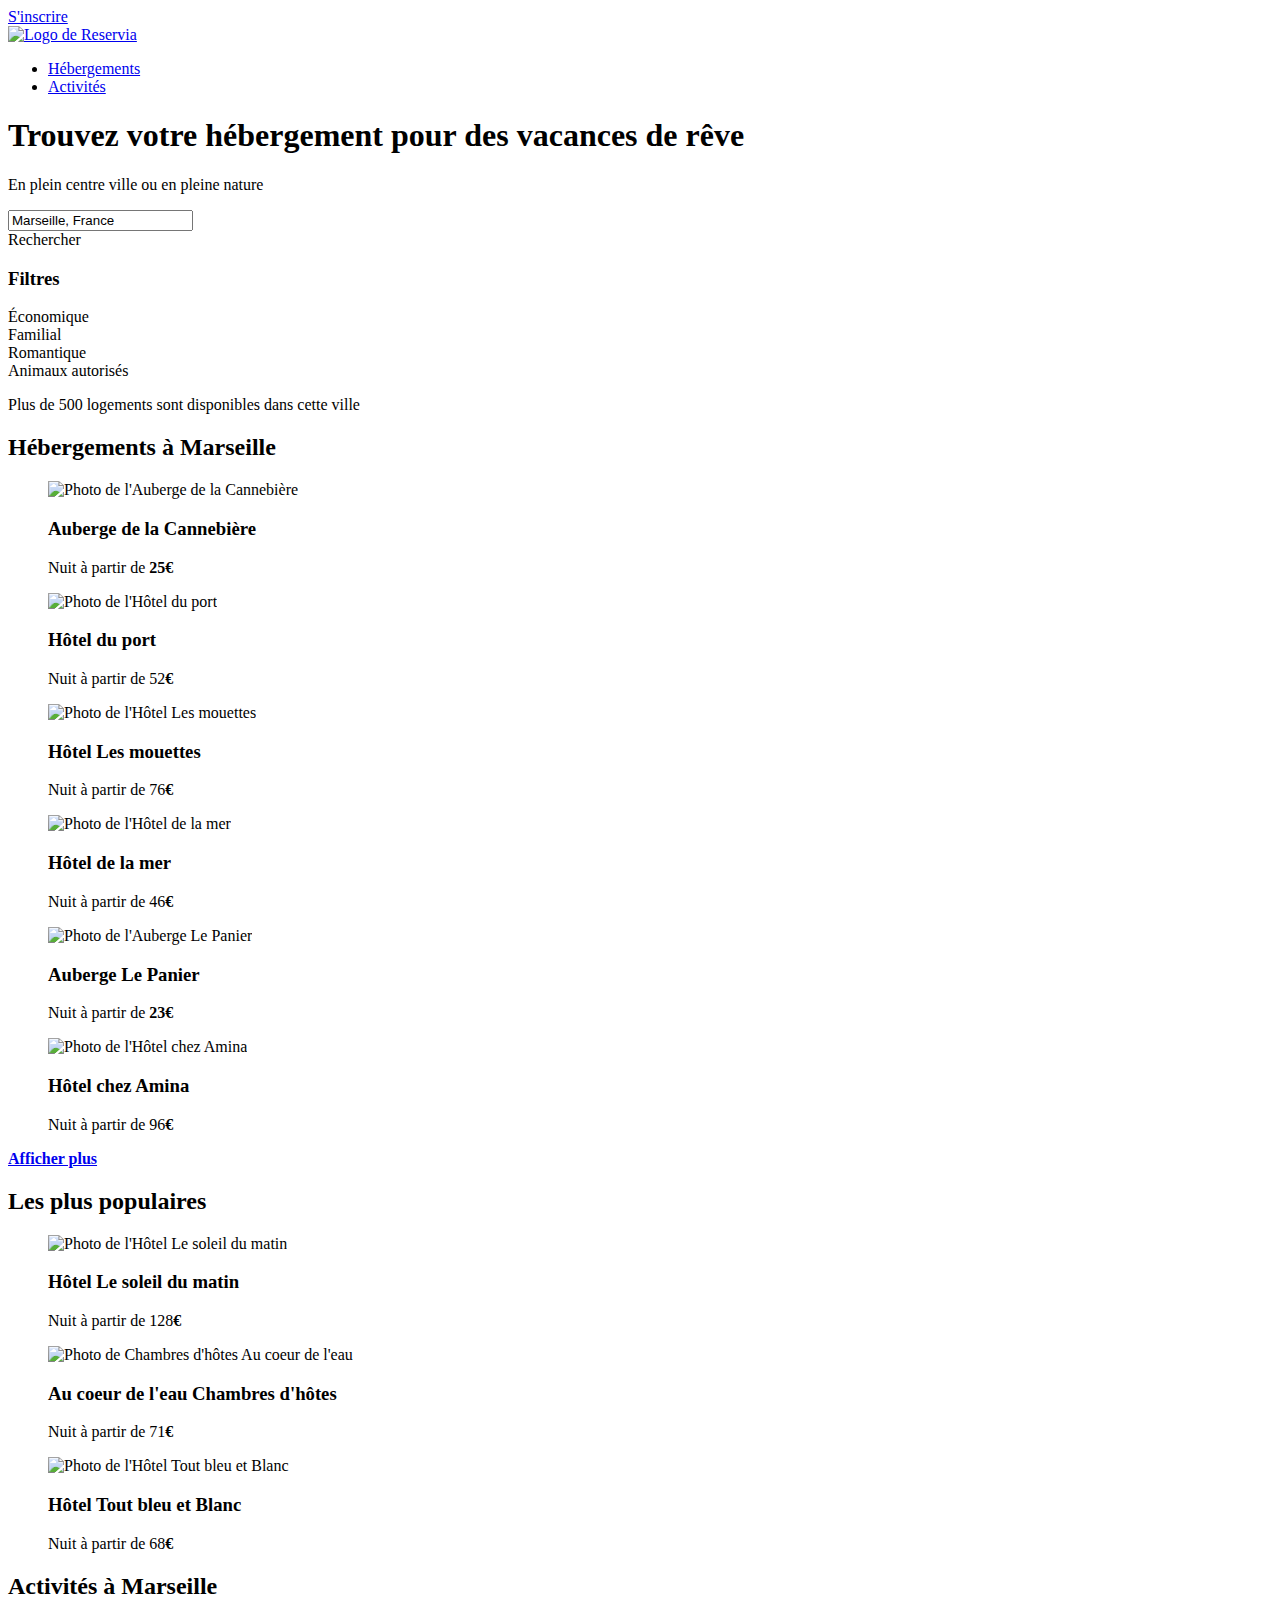
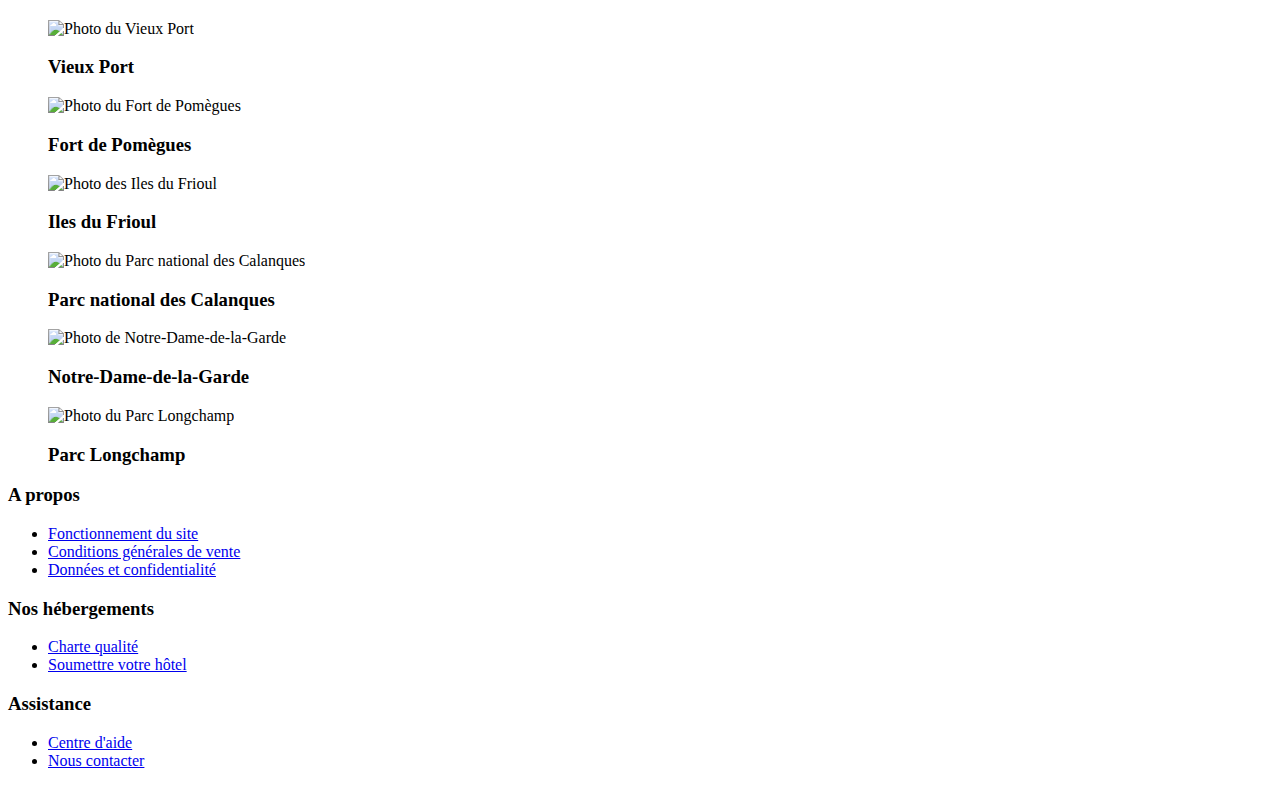
==== index.html @ a8f0eba1 "Changement de nom page principale" ====
<!DOCTYPE html>
<html lang="fr">
<head>
    <meta charset="UTF-8">
    <meta http-equiv="X-UA-Compatible" content="IE=edge">
    <meta name="viewport" content="width=device-width, initial-scale=1.0">
    <title>Reservia</title>
    
    <!-- Google font Raleway -->
    <link href="https://fonts.googleapis.com/css2?family=Raleway&display=swap" rel="stylesheet" /> 
    
    <!-- Fontawesome icones -->
    <link rel="preconnect" href="https://fonts.awesome.com" /> 
    <script src="https://kit.fontawesome.com/9919d0fa00.js" crossorigin="anonymous"></script>
    
    <link rel="stylesheet" href="style.css" />
  
</head>

<body>
    <!-- Bloc qui contient toute la page, pour limiter la largeur en prévision des écrans extrêmement larges -->
    <div class="page">

        <!-- Header -->
        <header>

            <!-- Lien S'inscrire -->
            <a class="inscription" href="#">S'inscrire</a>
            
            <!-- Logo -->
            <div class="logo">
                <a href="#" id="logo"><img src="images/logo/reservia.svg" alt="Logo de Reservia"></a>
            </div>               
            
            <!-- Menu -->
            <nav>
                <ul>
                    <li><a href="#hebergements">Hébergements</a></li>
                    <li><a href="#activites">Activités</a></li>
                </ul>
            </nav>  
            
        </header>
        
        <!-- Titre et sous-titre-->
        <div class="titre">    
            <h1>Trouvez votre hébergement pour des vacances de rêve</h1>
            <p>En plein centre ville ou en pleine nature</p>
        </div>
        
        <!--Recherche-->
        <!--Barre de recherche et icone, icone version mobile,  devient rechercher sur grand ecran--> 
        <div class="recherche">  
            <i class="map fas fa-map-marker-alt"></i> 
            <input type="search" value="Marseille, France"/>        
            <i class="iconetel fas fa-search"></i>
            <div class="iconepc">Rechercher</div>     
        </div>
        
        <!--Section Filtres-->
        <section class="filtres">
            <h3>Filtres</h3>
            <!--filtres et icones-->
            <div>
                <div class="filtre"><i class="fas fa-money-bill-wave fa-lg"></i>Économique</div>   
                <div class="filtre"><i class="fas fa-child fa-lg"></i>Familial</div>
                <div class="filtre"><i class="fas fa-heart fa-lg"></i>Romantique</div>
                <div class="filtre"><i class="fas fa-dog fa-lg"></i>Animaux autorisés</div>
            </div>
        </section>
      
        <!-- Phrase d'info et icone-->
        <div class="info">
            <div class="icone"><i class="fas fa-info fa-xs"></i></div>         
            <p>Plus de 500 logements sont disponibles dans cette ville</p>
        </div>
     
       
        <!--Conteneur section hebergements et populaires [mise en page flexbox]-->    
        <div class="conteneur-hebergements">
            <!--Section Hebergements-->
            <section id="hebergements" class="leshebergements">
                <h2>Hébergements à Marseille</h2>
                <div class="grille-hebergements-pop">
                    <!--Element hebergement 1-->
                    <div class="hebergement">
                        <!--figure-->
                        <figure>
                            <!--image et texte alternatif -->
                            <img src="images/hebergements/3_medium/marcus-loke-WQJvWU_HZFo-unsplash.jpg" alt="Photo de l'Auberge de la Cannebière" />
                            <!--figcaption légende-->
                            <figcaption>
                                <h3>Auberge de la Cannebière</h3>
                                <p>Nuit à partir de <strong>25€</strong></p> 
                                <div>
                                    <!--icone étoile et couleur-->
                                    <i class="fas fa-star bleu"></i>
                                    <i class="fas fa-star bleu"></i>
                                    <i class="fas fa-star bleu"></i>
                                    <i class="fas fa-star bleu"></i>
                                    <i class="fas fa-star grisclair"></i>
                                </div>
                            </figcaption>
                        </figure>
                    </div> 
                    <!--Element hebergement 2-->
                    <div class="hebergement">
                        <figure>
                            <img src="images/hebergements/3_medium/fred-kleber-gTbaxaVLvsg-unsplash.jpg" alt="Photo de l'Hôtel du port" />
                            <figcaption>
                                <h3>Hôtel du port</h3>
                                <p>Nuit à partir de 52<strong>€</strong></p>
                                <div>
                                    <i class="fas fa-star bleu"></i>
                                    <i class="fas fa-star bleu"></i>
                                    <i class="fas fa-star bleu"></i>
                                    <i class="fas fa-star bleu"></i>
                                    <i class="fas fa-star bleu"></i>
                                </div>
                            </figcaption>
                        </figure>     
                    </div>
                    <!--Element hebergement 3-->
                    <div class="hebergement">
                        <figure>
                            <img src="images/hebergements/3_medium/reisetopia-B8WIgxA_PFU-unsplash.jpg" alt="Photo de l'Hôtel Les mouettes" />
                            <figcaption>
                                <h3>Hôtel Les mouettes</h3>
                                <p>Nuit à partir de 76<strong>€</strong></p>
                                <div>
                                    <i class="fas fa-star bleu"></i>
                                    <i class="fas fa-star bleu"></i>
                                    <i class="fas fa-star bleu"></i>
                                    <i class="fas fa-star bleu"></i>
                                    <i class="fas fa-star grisclair"></i>
                                </div>
                            </figcaption>
                        </figure>
                    </div>
                    <!--Element hebergement 4-->
                    <div class="hebergement"> 
                        <figure>
                            <img src="images/hebergements/3_medium/annie-spratt-Eg1qcIitAuA-unsplash.jpg" alt="Photo de l'Hôtel de la mer" />
                            <figcaption>
                                <h3>Hôtel de la mer</h3>
                                <p>Nuit à partir de 46<strong>€</strong></p>
                                <div>
                                    <i class="fas fa-star bleu"></i>
                                    <i class="fas fa-star bleu"></i>
                                    <i class="fas fa-star bleu"></i>
                                    <i class="fas fa-star grisclair"></i>
                                    <i class="fas fa-star grisclair"></i>
                                </div>
                            </figcaption>
                        </figure>            
                    </div>
                    <!--Element hebergement 5-->
                    <div class="hebergement">   
                        <figure>
                            <img src="images/hebergements/3_medium/nicate-lee-kT-ZyaiwBe0-unsplash.jpg" alt="Photo de l'Auberge Le Panier" />
                            <figcaption>
                                <h3>Auberge Le Panier</h3>
                                <p>Nuit à partir de <strong>23€</strong></p>
                                <div>
                                    <i class="fas fa-star bleu"></i>
                                    <i class="fas fa-star bleu"></i>
                                    <i class="fas fa-star bleu"></i>
                                    <i class="fas fa-star bleu"></i>
                                    <i class="fas fa-star grisclair"></i>
                                </div>
                            </figcaption>
                        </figure>            
                    </div>
                    <!--Element hebergement 6-->
                    <div class="hebergement">
                        <figure>
                            <img src="images/hebergements/3_medium/febrian-zakaria-M6S1WvfW68A-unsplash.jpg" alt="Photo de l'Hôtel chez Amina" />
                            <figcaption>
                                <h3>Hôtel chez Amina</h3>
                                <p>Nuit à partir de 96<strong>€</strong></p>
                                <div>
                                    <i class="fas fa-star bleu"></i>
                                    <i class="fas fa-star bleu"></i>
                                    <i class="fas fa-star bleu"></i>
                                    <i class="fas fa-star bleu"></i>
                                    <i class="fas fa-star bleu"></i>
                                </div>
                            </figcaption>    
                        </figure>        
                    </div>
                </div> 

            
                <p class="afficher-plus"><a href="#"><strong>Afficher plus</strong></a></p>
                

            </section> <!-- / section hebergements-->

            <!--Aside Populaires-->
            <aside class="populaires">
                <h2>Les plus populaires<i class="icone fas fa-chart-line"></i></h2>
        
                <div class="grille-hebergements-pop">
                    <!--Element populaire 1-->
                    <div class="populaire">
                        <!--figure contenant l'image, la légende (figcaption), la note (les icones)-->
                        <figure>
                            <img src="images/hebergements/3_medium/emile-guillemot-Bj_rcSC5XfE-unsplash.jpg" alt="Photo de l'Hôtel Le soleil du matin" />
                            <figcaption>
                                <h3>Hôtel Le soleil du matin</h3>
                                <p>Nuit à partir de 128<strong>€</strong></p>
                                <div>
                                    <i class="fas fa-star bleu"></i>
                                    <i class="fas fa-star bleu"></i>
                                    <i class="fas fa-star bleu"></i>
                                    <i class="fas fa-star bleu"></i>
                                    <i class="fas fa-star bleu"></i>
                                </div>
                            </figcaption>    
                        </figure>        
                    </div>
                    <!--Element populaire 2-->
                    <div class="populaire">  
                        <figure>
                            <img src="images/hebergements/3_medium/aw-creative-VGs8z60yT2c-unsplash.jpg" alt="Photo de Chambres d'hôtes Au coeur de l'eau" />
                            <figcaption>
                                <h3>Au coeur de l'eau Chambres d'hôtes</h3>
                                <p>Nuit à partir de 71<strong>€</strong></p>
                                <div>
                                <i class="fas fa-star bleu"></i>
                                <i class="fas fa-star bleu"></i>
                                <i class="fas fa-star bleu"></i>
                                <i class="fas fa-star bleu"></i>
                                <i class="fas fa-star grisclair"></i>
                                </div>
                            </figcaption>    
                        </figure>        
                    </div>
                    <!--Element populaire 3-->
                    <div class="populaire">  
                        <figure>
                            <img src="images/hebergements/3_medium/febrian-zakaria-sjvU0THccQA-unsplash.jpg" alt="Photo de l'Hôtel Tout bleu et Blanc" />
                            <figcaption>
                                <h3>Hôtel Tout bleu et Blanc</h3>
                                <p>Nuit à partir de 68<strong>€</strong></p>
                                <div>
                                    <i class="fas fa-star bleu"></i>
                                    <i class="fas fa-star bleu"></i>
                                    <i class="fas fa-star bleu"></i>
                                    <i class="fas fa-star bleu"></i>
                                    <i class="fas fa-star grisclair"></i>
                                </div>
                            </figcaption>
                        </figure>        
                    </div>
                </div>
            </aside>
        </div> <!-- div du conteneur-hebergements/pop -->

        <!--Conteneur du bloc activites [mise en page flexbox] -->    
        <div class="conteneuractivites">
            <section id="activites" class="lesactivites">
                <h2>Activités à Marseille</h2>
                <div class="grille-activites">
                    <div class="column lesactivites activite1">
                        <figure>
                            <img src="images/activites/4_small/reno-laithienne-QUgJhdY5Fyk-unsplash.jpg" alt="Photo du Vieux Port" />
                            <figcaption>
                                <h3>Vieux Port</h3>
                            </figcaption>
                        </figure>
                    </div>
                    <div class="column">
                        <div class="lesactivites activite2">
                            <figure>
                                <img src="images/activites/4_small/paul-hermann-QFTrLdQIRhI-unsplash.jpg" alt="Photo du Fort de Pomègues" />
                                <figcaption>
                                    <h3>Fort de Pomègues</h3>
                                </figcaption> 
                            </figure>  
                        </div>
                        <div class="lesactivites activite3">
                            <figure>
                                <img src="images/activites/4_small/kevin-hikari-rV_Qd1l-VXg-unsplash.jpg" alt="Photo des Iles du Frioul" />
                                <figcaption>
                                    <h3>Iles du Frioul</h3>
                                </figcaption>
                            </figure>  
                        </div>
                    </div>
                    <div class="column lesactivites activite4">
                        <figure>
                            <img src="images/activites/4_small/kilyan-sockalingum-NR8-cBCN3aI-unsplash.jpg" alt="Photo du Parc national des Calanques" />
                            <figcaption>
                                <h3>Parc national des Calanques</h3>
                            </figcaption>   
                        </figure>    
                    </div>
                    <div class="column">
                        <div class="lesactivites activite5">
                            <figure>
                                <img src="images/activites/4_small/florian-wehde-xW9e8gdotxI-unsplash.jpg" alt="Photo de Notre-Dame-de-la-Garde" />
                                <figcaption>
                                    <h3>Notre-Dame-de-la-Garde</h3>
                                </figcaption>
                            </figure>    
                        </div>
                        <div class="lesactivites activite6">
                            <figure>
                                <img src="images/activites/4_small/lena-paulin-wH2-EJoDcV0-unsplash.jpg" alt="Photo du Parc Longchamp" />
                                <figcaption>
                                    <h3>Parc Longchamp</h3>
                                </figcaption>   
                            </figure>  
                        </div>
                    </div>
                </div>
            </section>       
        </div> <!--conteneur-activites-->
        
        <footer>
        
            <div class="blocfooter">       
                <h3>A propos</h3>
                <ul>
                    <li><a href="#">Fonctionnement du site</a></li>
                    <li><a href="#">Conditions générales de vente</a></li>
                    <li><a href="#">Données et confidentialité</a></li>
                </ul>
            </div>
            <div class="blocfooter">       
                <h3>Nos hébergements</h3>
                <ul>
                    <li><a href="#">Charte qualité</a></li>
                    <li><a href="#">Soumettre votre hôtel</a></li>
                </ul>
            </div>
            <div class="blocfooter">       
                <h3>Assistance</h3>
                <ul>
                    <li><a href="#">Centre d'aide</a></li>
                    <li><a href="#">Nous contacter</a></li>
                </ul>
            </div>

        </footer>
    </div> <!-- page -->
</body>        
</html>
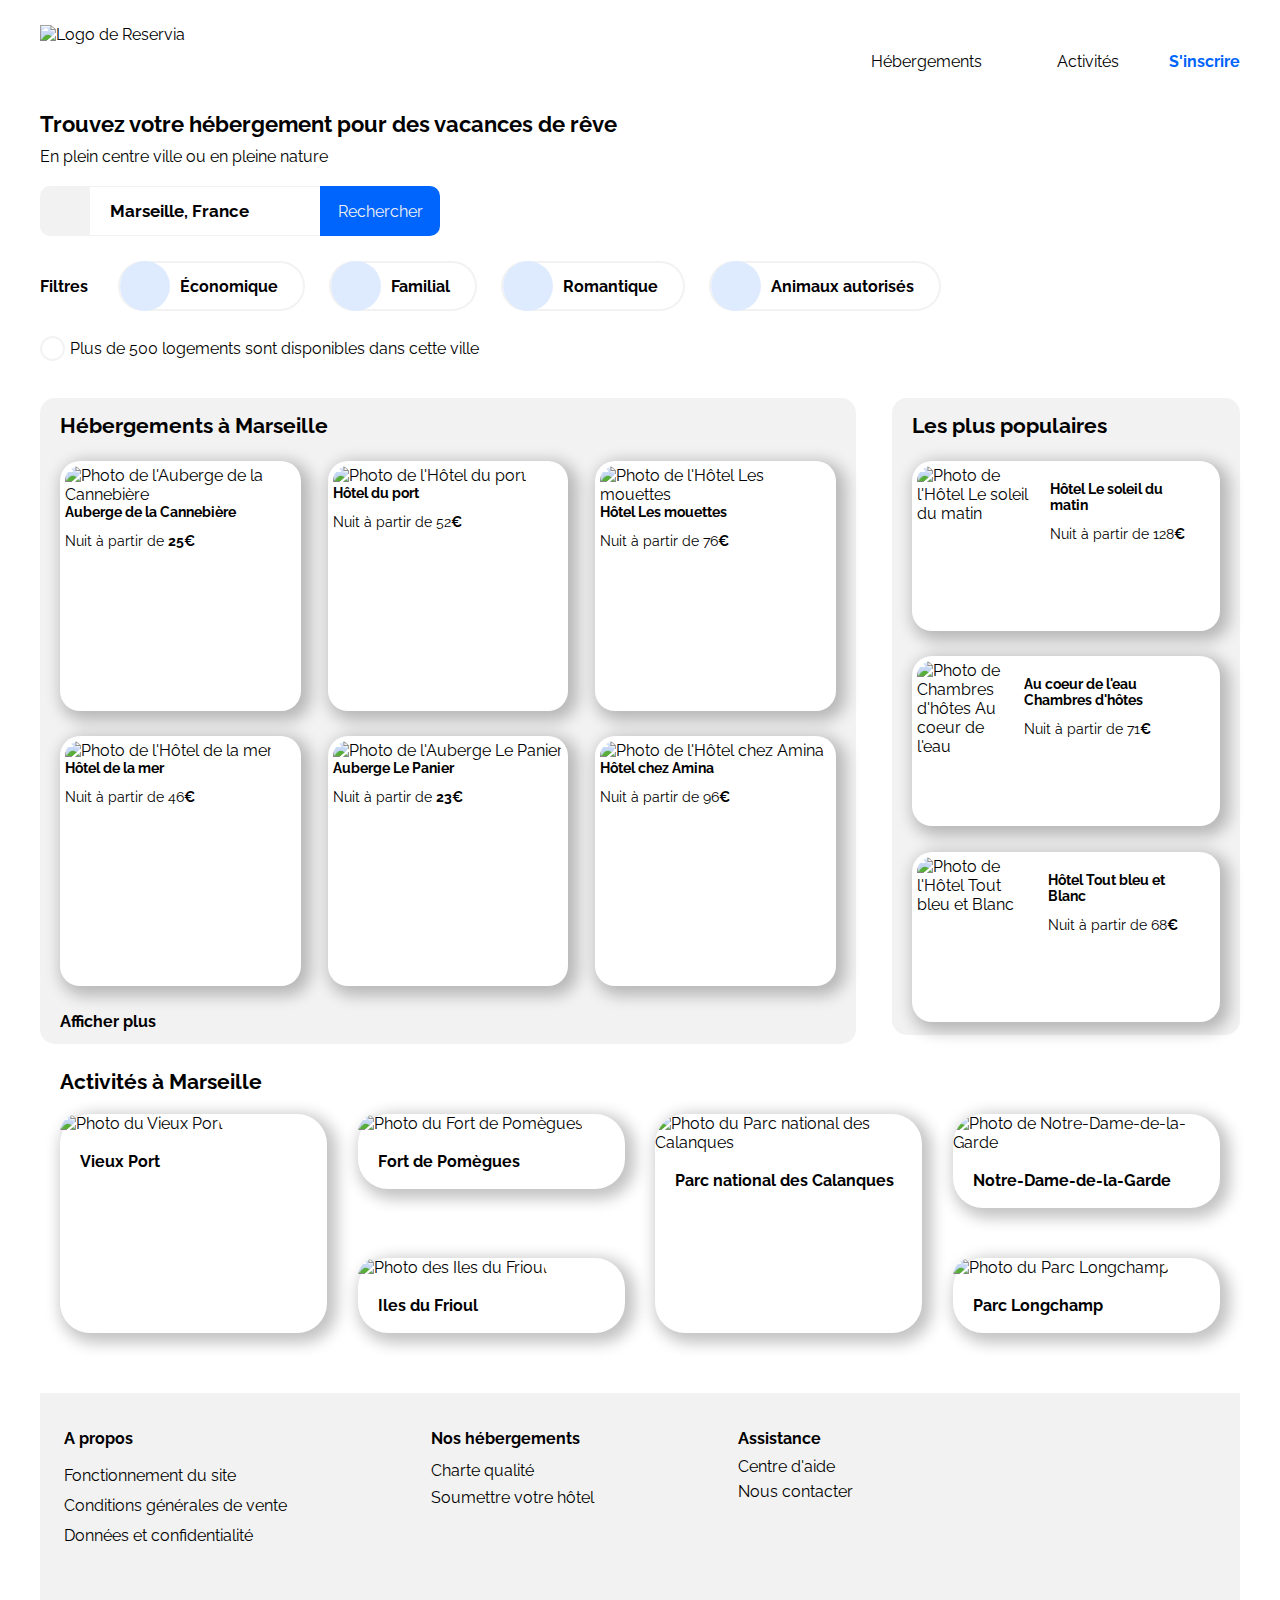
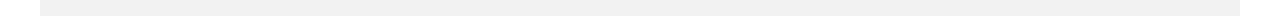
==== commit 75f93435: "Projet 2 Reservia" ====
--- a/index.html
+++ b/index.html
@@ -21,8 +21,8 @@
     <!-- Bloc qui contient toute la page, pour limiter la largeur en prévision des écrans extrêmement larges -->
     <div class="page">
 
-        <!-- Header -->
-        <header>
+        <!-- Header --> 
+        <header> 
 
             <!-- Lien S'inscrire -->
             <a class="inscription" href="#">S'inscrire</a>
@@ -227,14 +227,14 @@
                                 <h3>Au coeur de l'eau Chambres d'hôtes</h3>
                                 <p>Nuit à partir de 71<strong>€</strong></p>
                                 <div>
-                                <i class="fas fa-star bleu"></i>
-                                <i class="fas fa-star bleu"></i>
-                                <i class="fas fa-star bleu"></i>
-                                <i class="fas fa-star bleu"></i>
-                                <i class="fas fa-star grisclair"></i>
+                                    <i class="fas fa-star bleu"></i>
+                                    <i class="fas fa-star bleu"></i>
+                                    <i class="fas fa-star bleu"></i>
+                                    <i class="fas fa-star bleu"></i>
+                                    <i class="fas fa-star grisclair"></i>
                                 </div>
                             </figcaption>    
-                        </figure>        
+                        </figure>         
                     </div>
                     <!--Element populaire 3-->
                     <div class="populaire">  
@@ -314,7 +314,7 @@
                             </figure>  
                         </div>
                     </div>
-                </div>
+                </div> 
             </section>       
         </div> <!--conteneur-activites-->
         
@@ -346,4 +346,4 @@
         </footer>
     </div> <!-- page -->
 </body>        
-</html>    +</html>     --- a/style.css
+++ b/style.css
@@ -0,0 +1,548 @@
+/*Principe du Mobile first*/
+
+
+/* "reset", pour réinitialiser les marges, paddings, borders */
+* {
+    padding: 0;
+    margin: 0;
+    border: none;
+    /* force le navigateur à inclure les paddings et borders dans la dimension des boîtes */
+    box-sizing: border-box;  
+}
+
+body {
+    font-family: 'Raleway', sans-serif;
+    font-size: 1em;
+    padding-left: 2%;
+    padding-right: 2%;
+}
+h3 {
+    font-size: 1em;
+}
+h2 {
+    font-size:1.3em;
+    margin: 15px 0 10px 0;
+}
+h1 {
+    margin-top: 40px;
+    font-size: 1.4em;
+}
+figcaption p{
+    margin:13px 0;
+}
+/*Nav*/
+a {
+    text-decoration: none;
+    color:black;
+}
+
+nav ul {
+    display: flex;
+    list-style-type: none;
+    margin-top: 10px;
+}
+nav ul li {
+    width: 50%;
+}
+nav ul li a {
+    display:block;
+    text-align:center;
+    padding:0 0 15px 0;
+    border-bottom: 3px solid #f2f2f2;
+}
+nav ul li a:hover {
+    border-bottom-color: #0065fc;
+    color: #0065fc;
+}
+.page{
+    padding:5px;
+}
+.inscription {
+    display: block;
+    float: right;
+    padding-top:44px;
+    color: #0065fc;
+    font-weight:bold;
+}
+.logo{ 
+    padding-top:25px;
+}
+
+/*Recherche*/
+.recherche {
+    display: flex;
+    justify-content: flex-start;
+    align-items: center;
+    margin-top: 20px;
+}     
+.map {
+    height: 50px;
+    width: 50px;
+    border-radius: 10px 0 0 10px;
+    display: flex;
+    justify-content: center;
+    align-items: center;
+    background-color: #f2f2f2;
+}
+.iconetel {
+    height: 50px;
+    width: 50px;
+    color:#f2f2f2;
+    border-radius: 10px 10px 10px 10px;
+    display: flex;
+    justify-content: center;
+    align-items: center;
+    background-color: #0065fc;
+}
+.iconepc {
+    display:none;
+}
+.recherche input {
+    height: 50px;
+    width: 230px;
+    font-family:'Raleway', sans-serif;
+    font-size: 17px;
+    color: black;
+    font-weight: bold;
+    padding-left: 20px;
+    border-top: solid 1px #f2f2f2; 
+    border-bottom: solid 1px #f2f2f2; 
+}            
+.iconetel:hover {
+    color: #0065fc;
+    background-color: #f2f2f2;
+    font-weight: bold;
+}
+.iconepc:hover {
+    color: #0065fc;
+    background-color: #f2f2f2;
+    font-weight: bold;
+}
+
+
+.titre p {
+        margin-top:10px;
+}
+
+/*Section  Filtres*/
+.filtres {
+    display: flex;
+    flex-direction: column;           
+    margin-top: 25px;
+    margin-bottom: 4px;         
+}
+.filtres h3 { 
+    height: 50px;
+    padding-right: 30px;  
+    font-weight: bold;
+    display:flex;
+    align-items: center;
+}
+.filtre{ 
+    border: 2px solid #f2f2f2;
+    height: 50px;
+    border-radius: 25px;
+    margin-right: 20px;
+    margin-bottom:15px;
+    padding-right: 25px;
+    display: inline-flex;
+    justify-content: space-between;
+    align-items: center;
+    font-weight: bold;
+    cursor:pointer;
+}
+.filtre:hover {
+    color: #0065fc;
+    background-color: #deebff;
+    border-color: #deebff;
+}
+.filtre i{
+    height:50px;
+    width:50px;
+    display:flex;
+    justify-content: center;
+    align-items: center;
+    border-radius: 100%;
+    margin-right: 10px;
+    background-color: #deebff;
+    color:#0065fc;       
+    } 
+/*Phrase d'info et icone*/         
+.info {
+display: flex;
+align-items: center;
+}
+.info i {
+    color: #0065fc;
+    width: 25px;
+    height: 25px;
+    border: 2px solid #f2f2f2;
+    border-radius: 100%;
+    margin-right: 5px;
+    display: flex;
+    justify-content: center;
+    align-items: center;       
+}
+
+/*Hebergements et populaires*/
+
+p.afficher-plus{
+    margin:13px 0;
+}
+.bleu{
+    color: #0065fc;
+}
+.grisclair{
+    color: #d9d9d9;
+}
+.conteneur-hebergements {
+    display: flex;
+    align-items: flex-start;
+    flex-direction: column-reverse; 
+    justify-content:space-between;
+}
+.leshebergements {
+    display: flex;
+    width: 100%;
+    padding: 0 20px; 
+    margin-top: 20px;   
+    flex-direction: column;
+    justify-content: space-around;
+    
+}
+.hebergement{
+    width: 100%;
+    height: 250px;
+    background-color: white;
+    margin: 1vw 0;
+    padding: 5px;        
+    border-radius: 20px;
+    transition-duration: 200ms;
+    -webkit-box-shadow: 5px 5px 15px 5px rgba(0,0,0,0.24); 
+    box-shadow: 5px 5px 15px 5px rgba(0,0,0,0.24);
+} 
+.hebergement:hover {
+    cursor: pointer;
+    transform: scale(1.05);
+}
+.hebergement img{
+    width: 100%;
+    height: 160px;
+    object-fit: cover;
+    border-radius: 15px 15px 0 0;
+}
+.hebergement figcaption {
+    display:flex;
+    flex-direction: column;
+}
+.hebergement figcaption div {
+    margin-top: auto;
+}
+.populaire figcaption{
+    display: flex;
+    flex-direction:column;
+    padding: 15px 20px;
+}   
+.populaire figcaption div {
+    margin-top: auto;
+}
+
+.populaires {
+    display:flex;
+    width: 100%;
+    margin-top: 20px;   
+    padding: 0 20px;
+    background-color: #f2f2f2;
+    flex-direction: column;
+    justify-content: space-around;
+}  
+.populaires figure{
+    display:flex;
+}
+.populaire{
+    width: 100%;
+    background-color: white;
+    margin: 1vw 0;
+    padding:5px;
+    border-radius: 20px;
+    transition-duration: 200ms;
+    -webkit-box-shadow: 5px 5px 15px 5px rgba(0,0,0,0.24); 
+    box-shadow: 5px 5px 15px 5px rgba(0,0,0,0.24);    
+}   
+.populaire img {
+    width: 40%;
+    height: 160px;
+    object-fit: cover;
+    border-radius: 15px 0 0 15px;
+}
+.populaire:hover {
+    cursor: pointer;
+    transform: scale(1.05);
+}
+.grille-hebergements-pop {
+    display: flex;
+    flex-wrap: wrap;
+    justify-content: space-between;
+    align-items: flex-start;               
+}
+.leshebergements figcaption,.populaires figcaption{
+
+    font-size: 14px;
+}
+.populaires .icone{
+    float:right;
+    margin-top: 5px;
+}
+
+/*Activites*/
+
+.conteneuractivites {
+    display: flex;
+    align-items: flex-start;
+    flex-direction: column; 
+    padding: 0 20px;       
+}
+.activite1,.activite2,.activite3,.activite4,.activite5,.activite6  {
+    -webkit-box-shadow: 5px 5px 15px 5px rgba(0,0,0,0.24); 
+    box-shadow: 5px 5px 15px 5px rgba(0,0,0,0.24);  
+}      
+.activite1:hover,.activite2:hover,.activite3:hover,.activite4:hover,.activite5:hover,.activite6:hover  {
+    cursor: pointer;
+    transform: scale(1.05);
+    transition-duration: 300ms;
+    -webkit-box-shadow: 5px 5px 15px 5px rgba(0,0,0,0.24); 
+    box-shadow: 5px 5px 15px 5px rgba(0,0,0,0.24);    
+}
+.grille-activites{
+    display: flex;
+    flex-direction: column;      
+}
+.column{
+    width: 100%;
+}
+.lesactivites{
+    width:100%;
+    background: white;
+    border-radius: 30px;
+    margin-bottom: 30px;
+    margin-top: 10px;
+    transition-duration: 200ms;       
+}
+.lesactivites  img{
+    height: 30vw;
+    width: 100%;
+    
+    border-radius: 30px 30px 0 0;
+    object-fit: cover;
+}
+.lesactivites figcaption{
+    height: 56px;
+    display:flex;
+    align-items: center;
+    padding:0 20px;
+
+}
+
+.activite3, .activite6{
+    margin-top: 20px;
+}
+    /* footer */
+    footer {
+    height: 100%;
+    display: flex;
+    flex-direction: column;
+    justify-content: center;
+    align-items: flex-start;
+    background-color: #f2f2f2;
+}
+footer h3{
+    margin-bottom: 8%;
+}
+.blocfooter{
+    
+    display: flex;
+    justify-content: space-between;
+    flex-direction: column;
+    padding-bottom: 5%;
+    padding-left: 5%;
+    padding-top:3%;
+}
+.blocfooter ul li a{
+    display: flex;
+    justify-content: space-between;
+    color: black;
+    text-decoration: none;
+    padding-bottom: 5%;
+}
+footer ul {
+    list-style-type: none;
+    flex-wrap: wrap;
+}
+
+@media screen and (min-width: 800px) {
+    .page {
+        width: 800px;
+        margin: 0 auto;
+        padding:0;
+    }
+    header {
+        display: flex;
+    }
+    nav ul{
+        margin-top: 0;
+    }
+    
+    nav ul li {
+        width: 162px;
+    }
+    nav ul li a{
+        padding: 50px 0 0 0;
+        border-bottom: none;
+        border-top: 2px solid transparent;
+    }  
+    nav ul li a:hover{
+        
+        border-top-color: #0065fc;
+        border-bottom: none;
+    }
+    .info p{
+        margin: 20px 0;
+    }
+    .inscription {
+        order: 3;
+        padding-top:52px;
+    }
+    .logo {
+        flex-grow: 1;
+        
+    }
+    .leshebergements {           
+        width: 100%;
+
+    }
+
+    .populaires {
+        width: 100%;
+    }
+
+    .hebergement {
+        width: 49%; 
+    }
+    .populaire {
+        width: 49%;
+    }
+    .conteneuractivites {
+        flex-direction: row;
+    }
+
+    .activite {
+        width: 49%; 
+    }
+    .grille-activites{
+    
+    flex-direction: row ;
+    justify-content: space-between;
+    
+    }
+    .column{
+        width: 23%;
+        display:flex;
+        flex-direction: column;
+        justify-content: space-between;
+    }
+    .activite1 img, .activite4 img{
+        height: 390px;
+    
+    }
+    .activite2 img{
+        height: 180px;
+    
+    }
+    .activite3 img{
+        height: 110px;
+    
+    }
+    .activite5 img{
+        height:140px;
+    }
+    .activite6 img{
+        height:150px;
+    }
+    footer{
+        flex-direction: row;
+        justify-content: start;  
+    }
+    .blocfooter{
+        align-items: flex-start;
+        padding-left: 2%;
+    }
+}     
+@media screen and (min-width: 1200px) {
+    .page {
+        width: 1200px;
+    }
+    .filtres {
+        flex-direction: row;
+    }
+    .filtre{
+        margin-bottom: 0px;
+    }
+    .iconetel{
+        display: none;
+    }
+    .iconepc {
+    height: 50px;
+    width: 120px;
+    color: #f2f2f2;
+    cursor: pointer;
+    border-radius: 0 10px 10px 0;
+    display: flex;
+    justify-content: center;
+    align-items: center;
+    background-color: #0065fc;       
+    }
+    .leshebergements {           
+        width: 68%;
+        background-color: #f2f2f2;
+        border-radius: 15px;
+
+    }
+
+    .populaires {
+        width: 29%;
+        border-radius: 15px;
+    }
+
+    .hebergement {
+        width: 31%;
+    }
+    .grille-hebergements-pop{
+        flex-wrap: wrap;
+    }
+    .conteneur-hebergements {
+        flex-direction: row;
+ 
+    }
+    .populaire {
+        width: 100%;
+    }
+    .activite {
+        width: 23%;
+        
+    }
+    .grille-activites{
+    
+    flex-direction: row ;
+    justify-content: space-between;
+    
+    }
+    footer{
+        flex-direction: row;
+        justify-content: start;          
+    }
+    .blocfooter{
+        align-items:flex-start;
+        padding-left: 2%;
+        margin-right: 10%;
+    }
+}   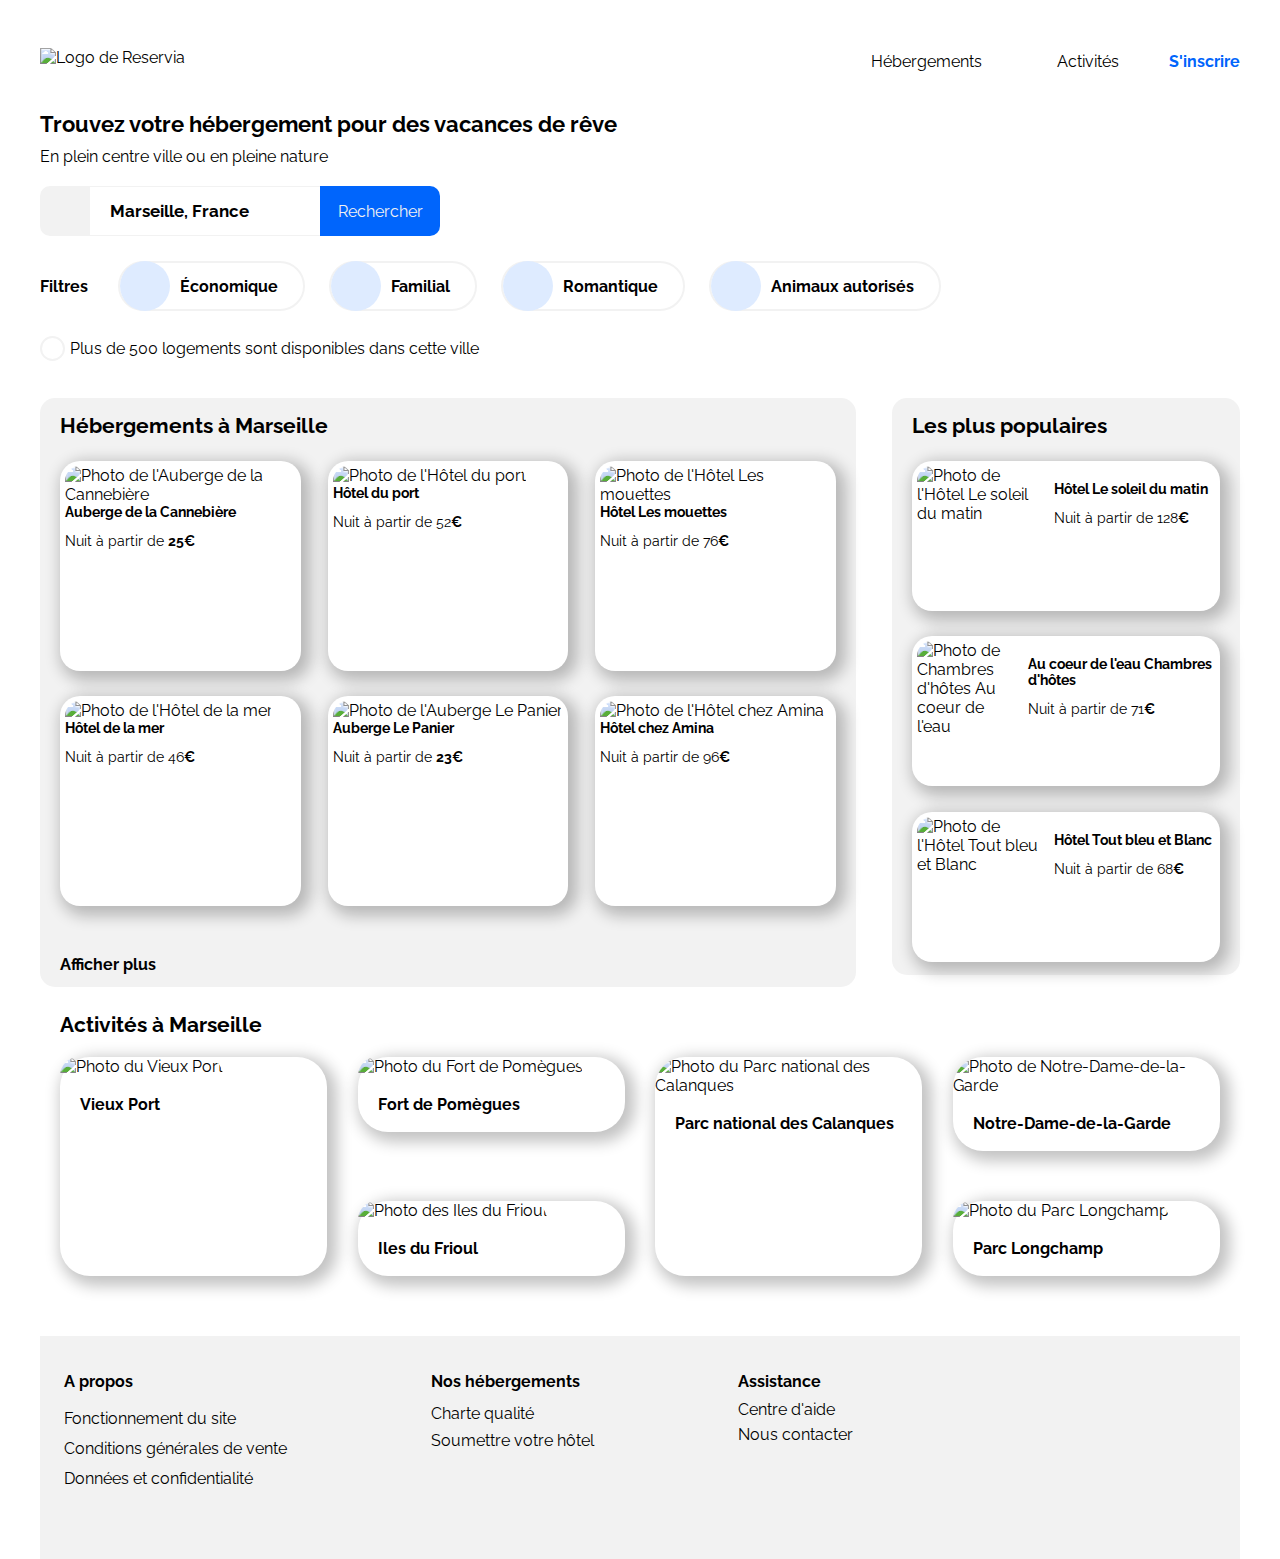
==== commit 890c6d0c: "Ajout de gras dans h1 h2 h3 et changement du breakpoint tablette à 700" ====
--- a/index.html
+++ b/index.html
@@ -41,7 +41,7 @@
             </nav>  
             
         </header>
-        
+        <!-- <main> -->
         <!-- Titre et sous-titre-->
         <div class="titre">    
             <h1>Trouvez votre hébergement pour des vacances de rêve</h1>
@@ -317,10 +317,10 @@
                 </div> 
             </section>       
         </div> <!--conteneur-activites-->
-        
+        <!-- </main> -->
         <footer>
         
-            <div class="blocfooter">       
+            <div class="blocfooter">        
                 <h3>A propos</h3>
                 <ul>
                     <li><a href="#">Fonctionnement du site</a></li>
--- a/style.css
+++ b/style.css
@@ -17,15 +17,20 @@
     padding-right: 2%;
 }
 h3 {
+    font-weight: bold;
     font-size: 1em;
+    
 }
 h2 {
     font-size:1.3em;
     margin: 15px 0 10px 0;
-}
+    font-weight: bold;
+}
+
 h1 {
     margin-top: 40px;
     font-size: 1.4em;
+    font-weight: bold;
 }
 figcaption p{
     margin:13px 0;
@@ -65,9 +70,11 @@
     font-weight:bold;
 }
 .logo{ 
-    padding-top:25px;
-}
-
+    padding-top:23px;
+}
+.logo a {
+    display:block;
+}
 /*Recherche*/
 .recherche {
     display: flex;
@@ -187,7 +194,7 @@
 /*Hebergements et populaires*/
 
 p.afficher-plus{
-    margin:13px 0;
+    margin:36px 0 13px 0;
 }
 .bleu{
     color: #0065fc;
@@ -212,7 +219,7 @@
 }
 .hebergement{
     width: 100%;
-    height: 250px;
+    height: 210px;
     background-color: white;
     margin: 1vw 0;
     padding: 5px;        
@@ -227,7 +234,7 @@
 }
 .hebergement img{
     width: 100%;
-    height: 160px;
+    height: 115px;
     object-fit: cover;
     border-radius: 15px 15px 0 0;
 }
@@ -241,7 +248,7 @@
 .populaire figcaption{
     display: flex;
     flex-direction:column;
-    padding: 15px 20px;
+    padding: 15px 0 15px 10px;
 }   
 .populaire figcaption div {
     margin-top: auto;
@@ -270,8 +277,8 @@
     box-shadow: 5px 5px 15px 5px rgba(0,0,0,0.24);    
 }   
 .populaire img {
-    width: 40%;
-    height: 160px;
+    width: 127px;
+    height: 140px;
     object-fit: cover;
     border-radius: 15px 0 0 15px;
 }
@@ -379,11 +386,14 @@
     flex-wrap: wrap;
 }
 
-@media screen and (min-width: 800px) {
+@media screen and (min-width: 700px) {
     .page {
-        width: 800px;
+        width: 700px;
         margin: 0 auto;
         padding:0;
+    }
+    .logo{ 
+        padding-top:48px;
     }
     header {
         display: flex;
@@ -481,6 +491,7 @@
     .page {
         width: 1200px;
     }
+   
     .filtres {
         flex-direction: row;
     }
